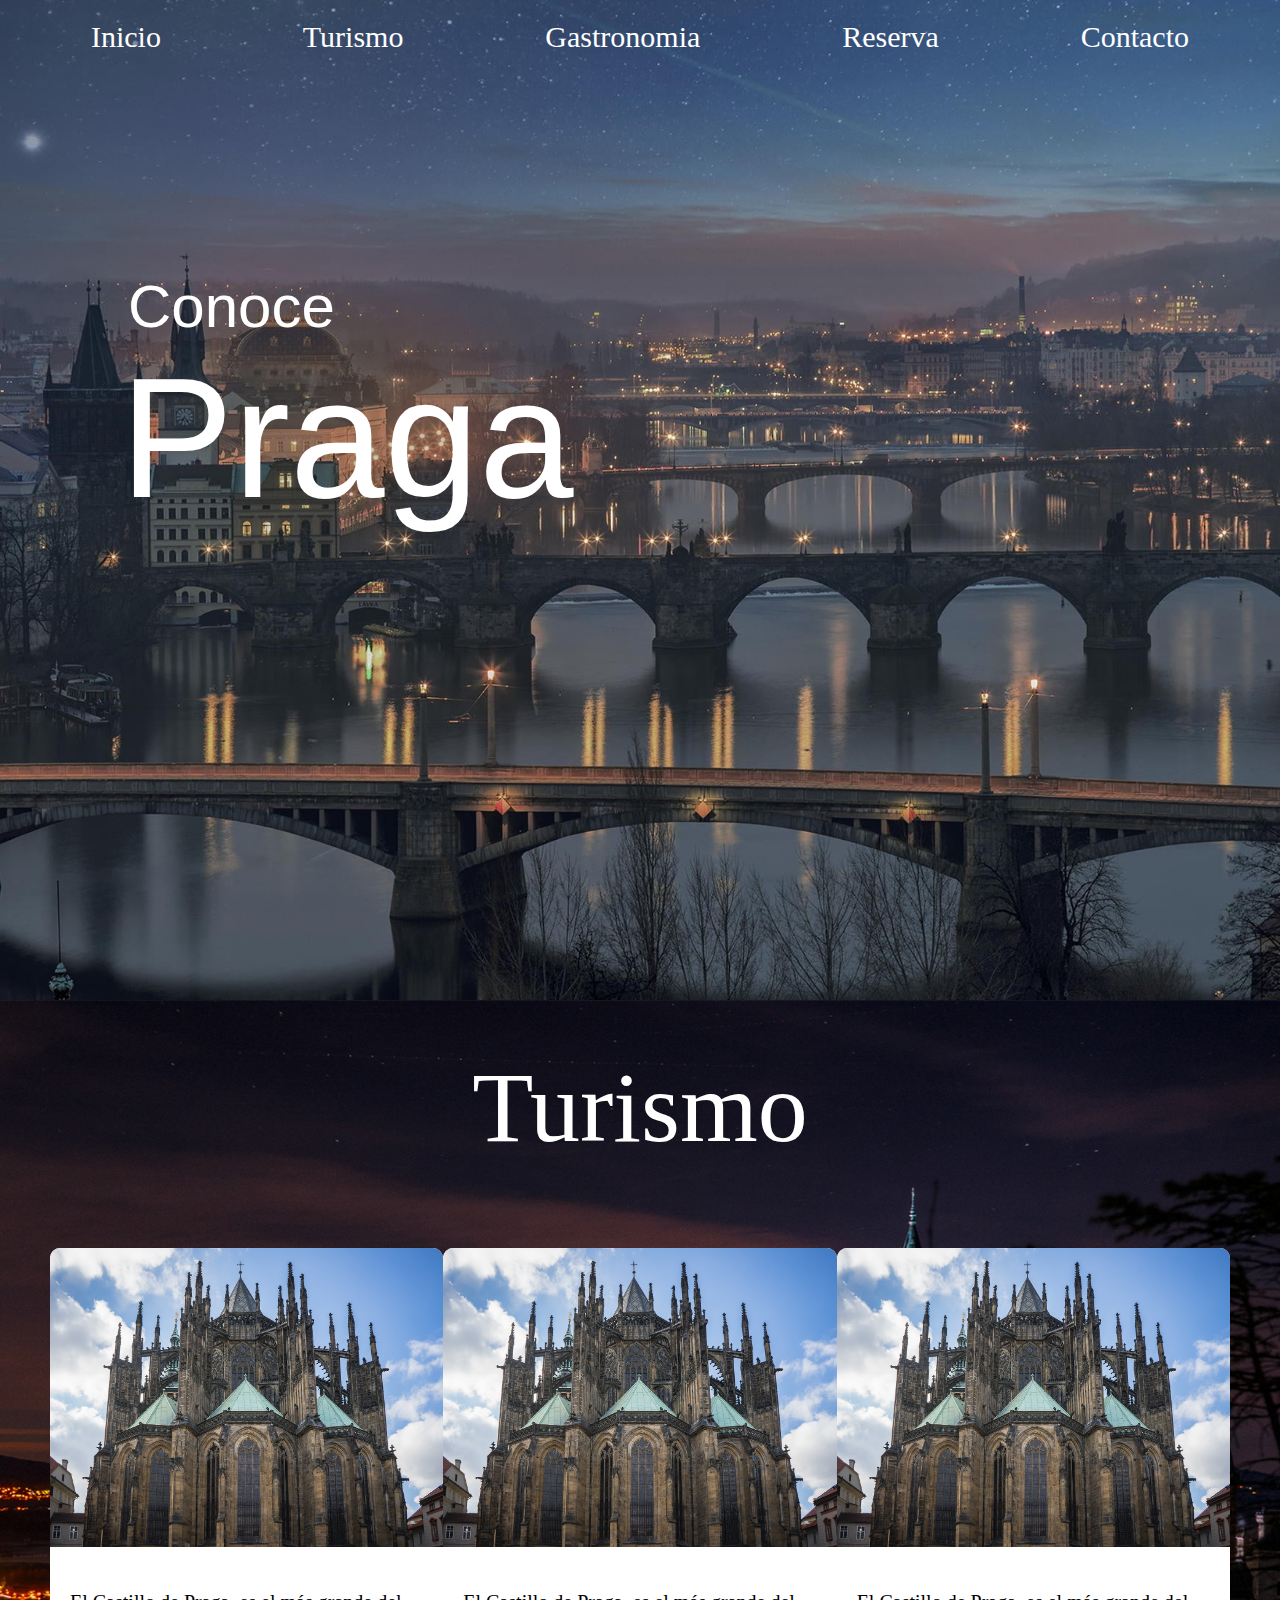
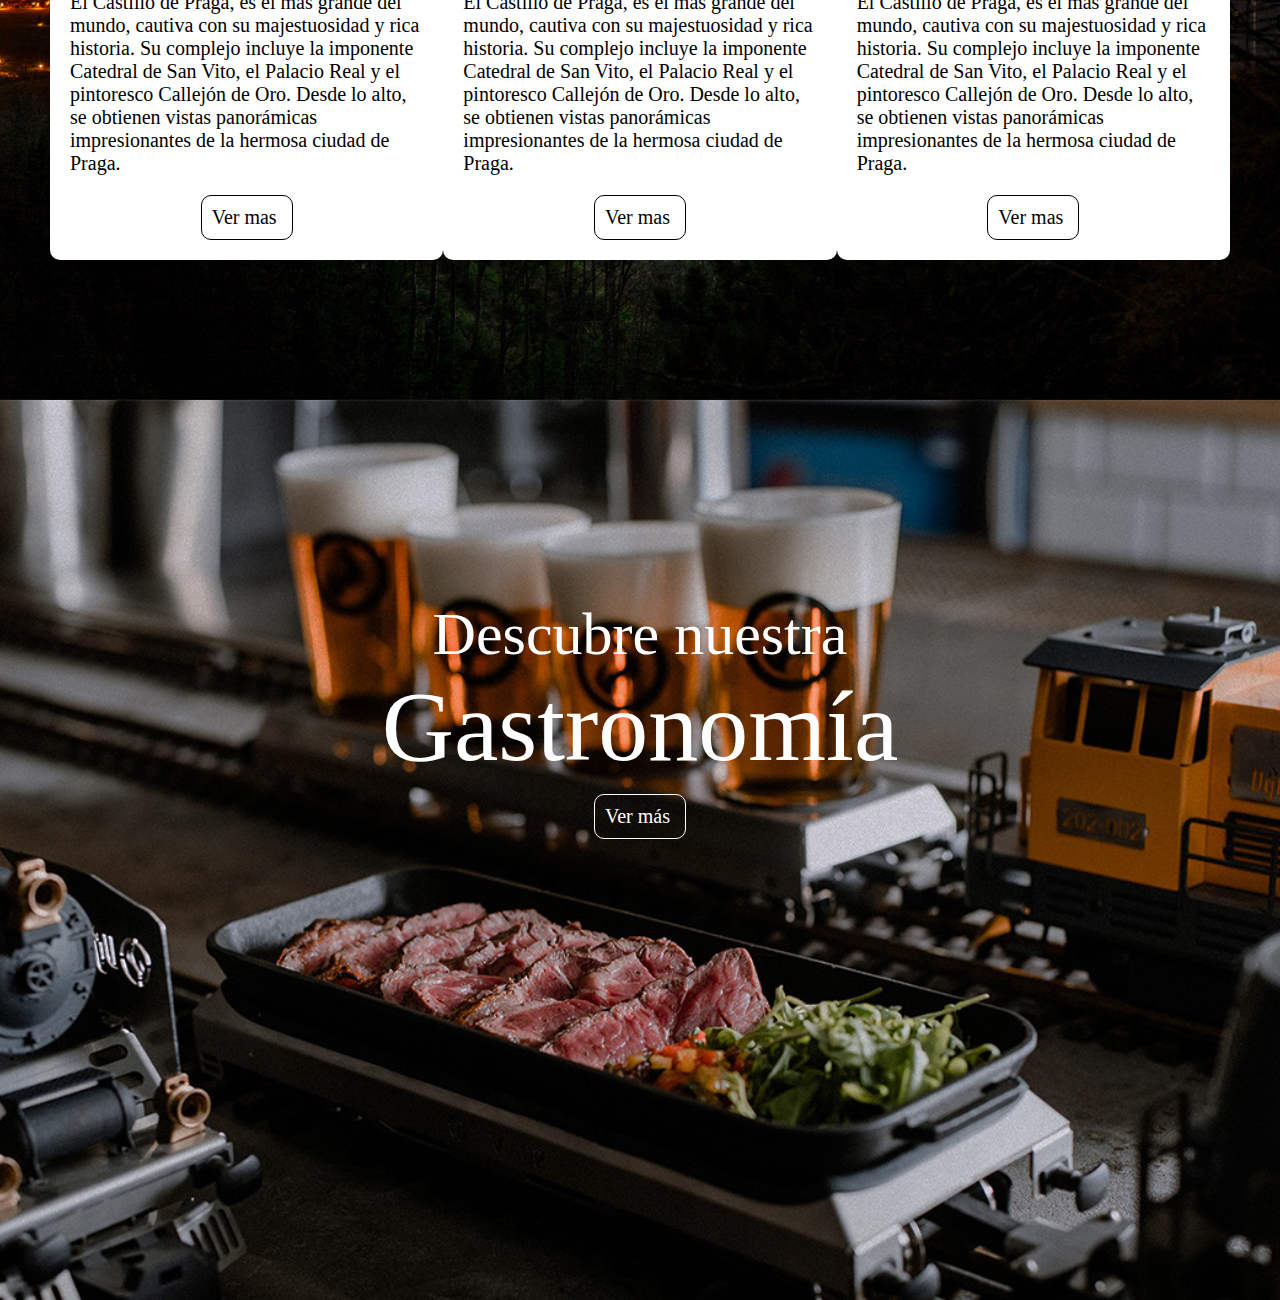
==== index.html @ 3469f2f7 "initial commit" ====
<!DOCTYPE html>
<html lang="en">

<head>
    <meta charset="UTF-8">
    <meta http-equiv="X-UA-Compatible" content="IE=edge">
    <meta name="viewport" content="width=device-width, initial-scale=1.0">

    <link rel="stylesheet" href="css/normalize.css">
    <link rel="stylesheet" href="css/style.css">
    <title>Praga</title>
</head>

<body>
    <header>
        <nav>
            <ul class="containerList">
                <li><a href="#">Inicio</a></li>
                <li><a href="#">Turismo</a></li>
                <li><a href="#">Gastronomia</a></li>
                <li><a href="#">Reserva</a></li>
                <li><a href="#">Contacto</a></li>
            </ul>
        </nav>

        <div class="indexTitulo">
            <p>Conoce</p>
            <h1>Praga</h1>
        </div>
    </header>

    <main>

        <section class="indexTurismo"> <!---------------- TURISMO ------------------>
            <h2>Turismo</h2>
            <div class="gridTurismo">
                <div class="cartasTurismo">
                    <img src="./img/castillo.jpeg" alt="">
                    <div class="cartasTexto">
                        <p>
                            El Castillo de Praga, es el más grande del mundo, cautiva con su majestuosidad y rica
                            historia.
                            Su complejo incluye la imponente Catedral de San Vito, el Palacio Real y el pintoresco
                            Callejón
                            de Oro.
                            Desde lo alto, se obtienen vistas panorámicas
                            impresionantes de la hermosa ciudad de Praga.
                        </p>
                        <a href="#">Ver mas</a>
                    </div>
                </div>
                <div class="cartasTurismo">
                    <img src="./img/castillo.jpeg" alt="">
                    <div class="cartasTexto">
                        <p>
                            El Castillo de Praga, es el más grande del mundo, cautiva con su majestuosidad y rica
                            historia.
                            Su complejo incluye la imponente Catedral de San Vito, el Palacio Real y el pintoresco
                            Callejón
                            de Oro.
                            Desde lo alto, se obtienen vistas panorámicas
                            impresionantes de la hermosa ciudad de Praga.
                        </p>
                        <a href="#">Ver mas</a>
                    </div>
                </div>
                <div class="cartasTurismo">
                    <img src="./img/castillo.jpeg" alt="">
                    <div class="cartasTexto">
                        <p>
                            El Castillo de Praga, es el más grande del mundo, cautiva con su majestuosidad y rica
                            historia.
                            Su complejo incluye la imponente Catedral de San Vito, el Palacio Real y el pintoresco
                            Callejón
                            de Oro.
                            Desde lo alto, se obtienen vistas panorámicas
                            impresionantes de la hermosa ciudad de Praga.
                        </p>
                        <a href="#">Ver mas</a>
                    </div>
                </div>
            </div>
        </section>

        <section class="indexGastronomia">
            <div>
                <p>Descubre nuestra</p>
                <h2>Gastronomía</h2>
                <a href="#">Ver más</a>
            </div>
        </section>

    </main>

    <footer>

    </footer>
</body>

</html>
---- css/style.css ----
body{
    background-color: black;
}
header {
    height: 1000px;
    width: auto;
    background-image: url(../img/Praga.jpg);
    background-size: cover;
    background-repeat: no-repeat;
    background-position: center;
    cursor: default;
}

.containerList {
    margin: 0px;
    padding: 20px;
    display: flex;
    justify-content: space-around;
    list-style: none;
}

.containerList a {
    text-decoration: none;
    color: white;
    font-size: 30px;
    padding: 20px;
    transition: all 5s;
}
.containerList a:hover{
    text-decoration: underline;
    
}


.indexTitulo {
    height: 600px;
    color: white;
    display: flex;
    flex-direction: column;
    justify-content: center;
    align-items: start;

    font-family: Arial, Helvetica, sans-serif;

}

.indexTitulo h1 {
    font-size: 170px;
    font-weight: normal;
    margin: 0px;
    margin-left: 120px;
}

.indexTitulo p {
    font-size: 60px;
    margin-bottom: 0px;
    margin-left: 128px;
}

/*-------------------------TURISMO----------------------------------- */


.indexTurismo {
    height: 1000px;
    background-image: url(../img/turismo.jpg);
    background-size: cover;
    background-position: center;
    background-repeat: no-repeat;
    cursor: default;
}

.indexTurismo h2 {
    text-align: center;
    color: white;
    margin-top: 0px;
    padding-top: 50px;
    font-weight: normal;
    font-size: 100px;
}

.gridTurismo {
    display: flex;

    justify-content: space-evenly;
    padding: 0px 50px 0px 50px;

}

.cartasTurismo {
    background-color: white;
    width: 400px;
    border-radius: 10px;
    overflow: hidden;
    transition: all 1s ease;

}

.cartasTurismo:hover {
    transform: translateY(-10%);

} 



.cartasTurismo p {
    font-size: 20px;
}

.cartasTurismo img {
    width: 100%;
}

.cartasTurismo a {
    text-decoration: none;
    width: 70px;
    color: black;
    font-size: 20px;
    padding: 10px;
    border: 1px solid black;
    border-radius: 10px;

}

.cartasTexto {
    padding: 20px;
    display: flex;
    flex-direction: column;
    justify-content: center;
    align-items: center;

}

/*-------------------------GASTRONOMIA----------------------------------- */


.indexGastronomia {
    cursor: default;
    height: 900px;
    background-image: url(../img/gastronomia.jpg);
    background-position: center;
    background-repeat: no-repeat;
    background-size: cover;

}

.indexGastronomia>div {
    display: flex;
    flex-direction: column;
    align-items: center;
    justify-content: center;
}

.indexGastronomia h2 {
    text-align: center;
    color: white;
    margin-top: 0px;
    margin-bottom: 10px;
    font-weight: normal;
    font-size: 100px
}

.indexGastronomia p {
    color: white;
    font-size: 60px;
    margin: 0px;
    margin-top: 200px;
}

.indexGastronomia a{
    text-decoration: none;
    width: 70px;
    color: white;
    font-size: 20px;
    padding: 10px;
    border: 1px solid rgb(255, 255, 255);
    border-radius: 10px;
}
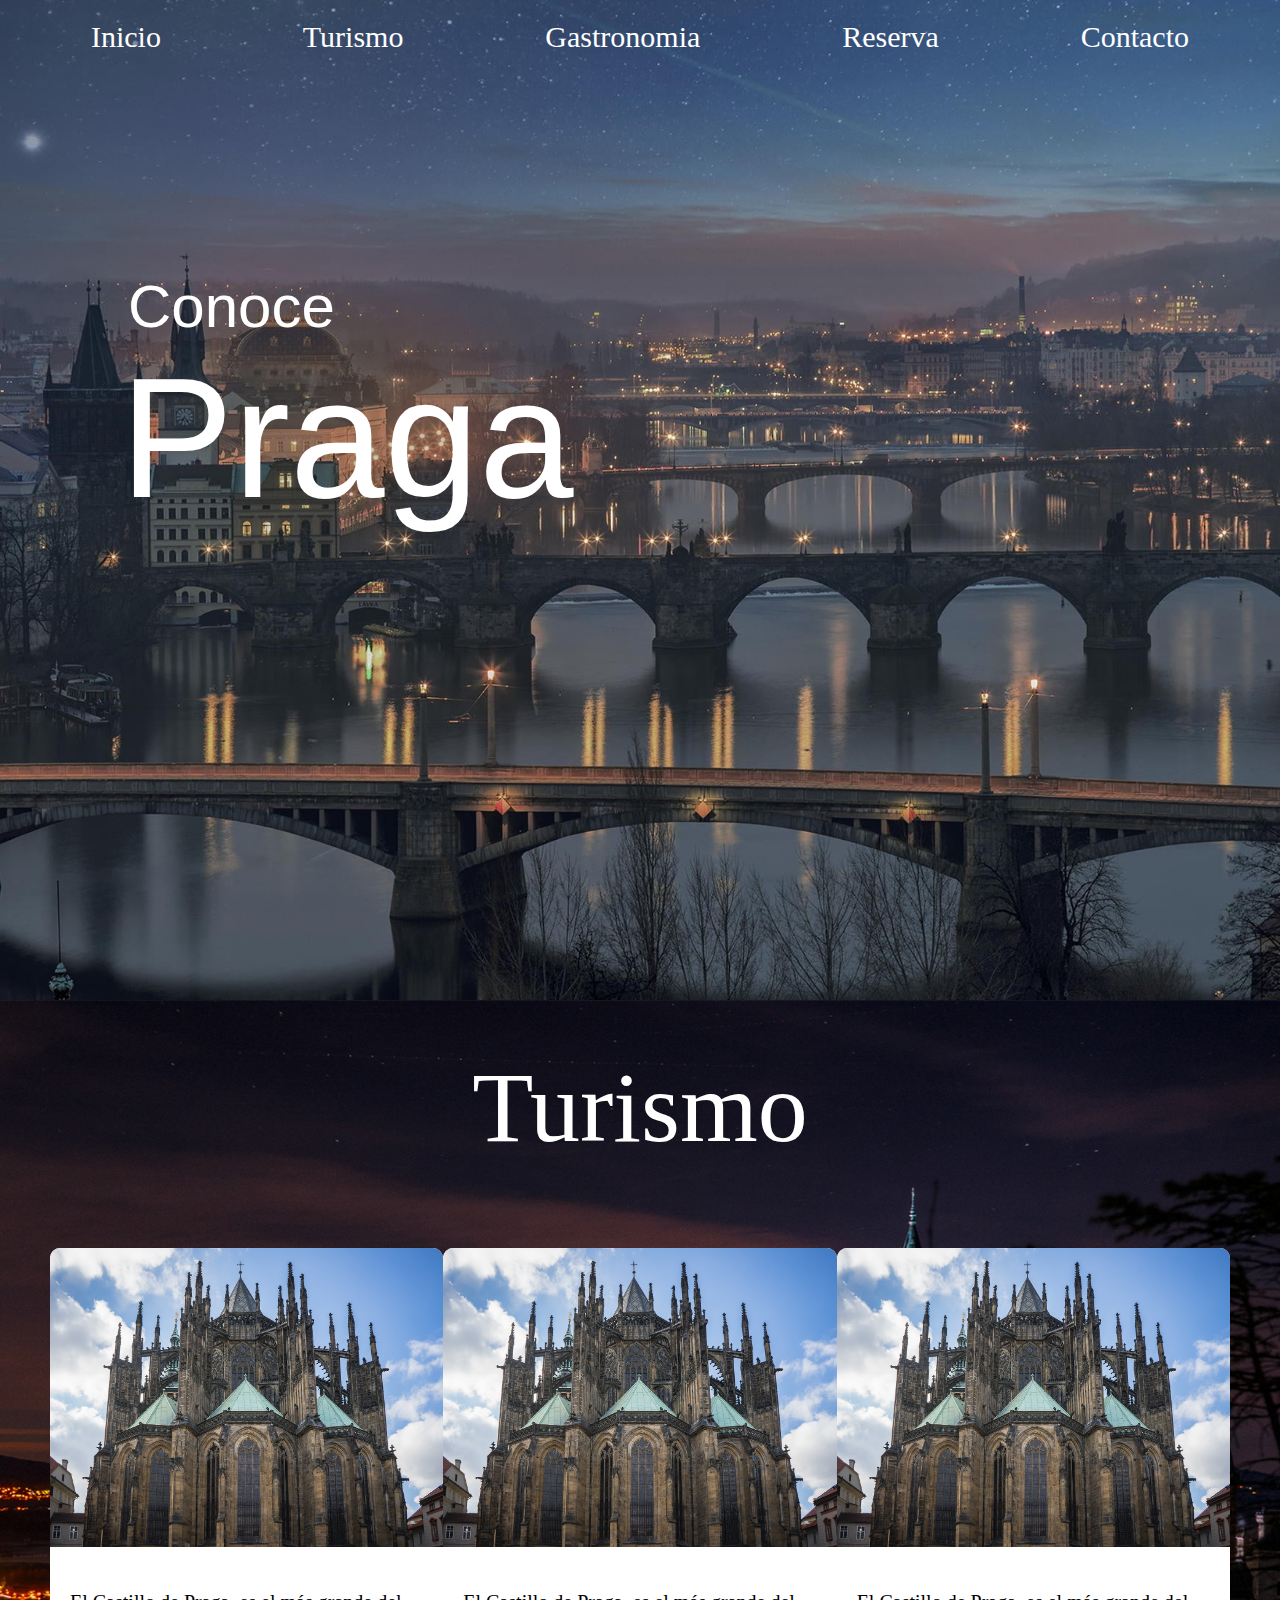
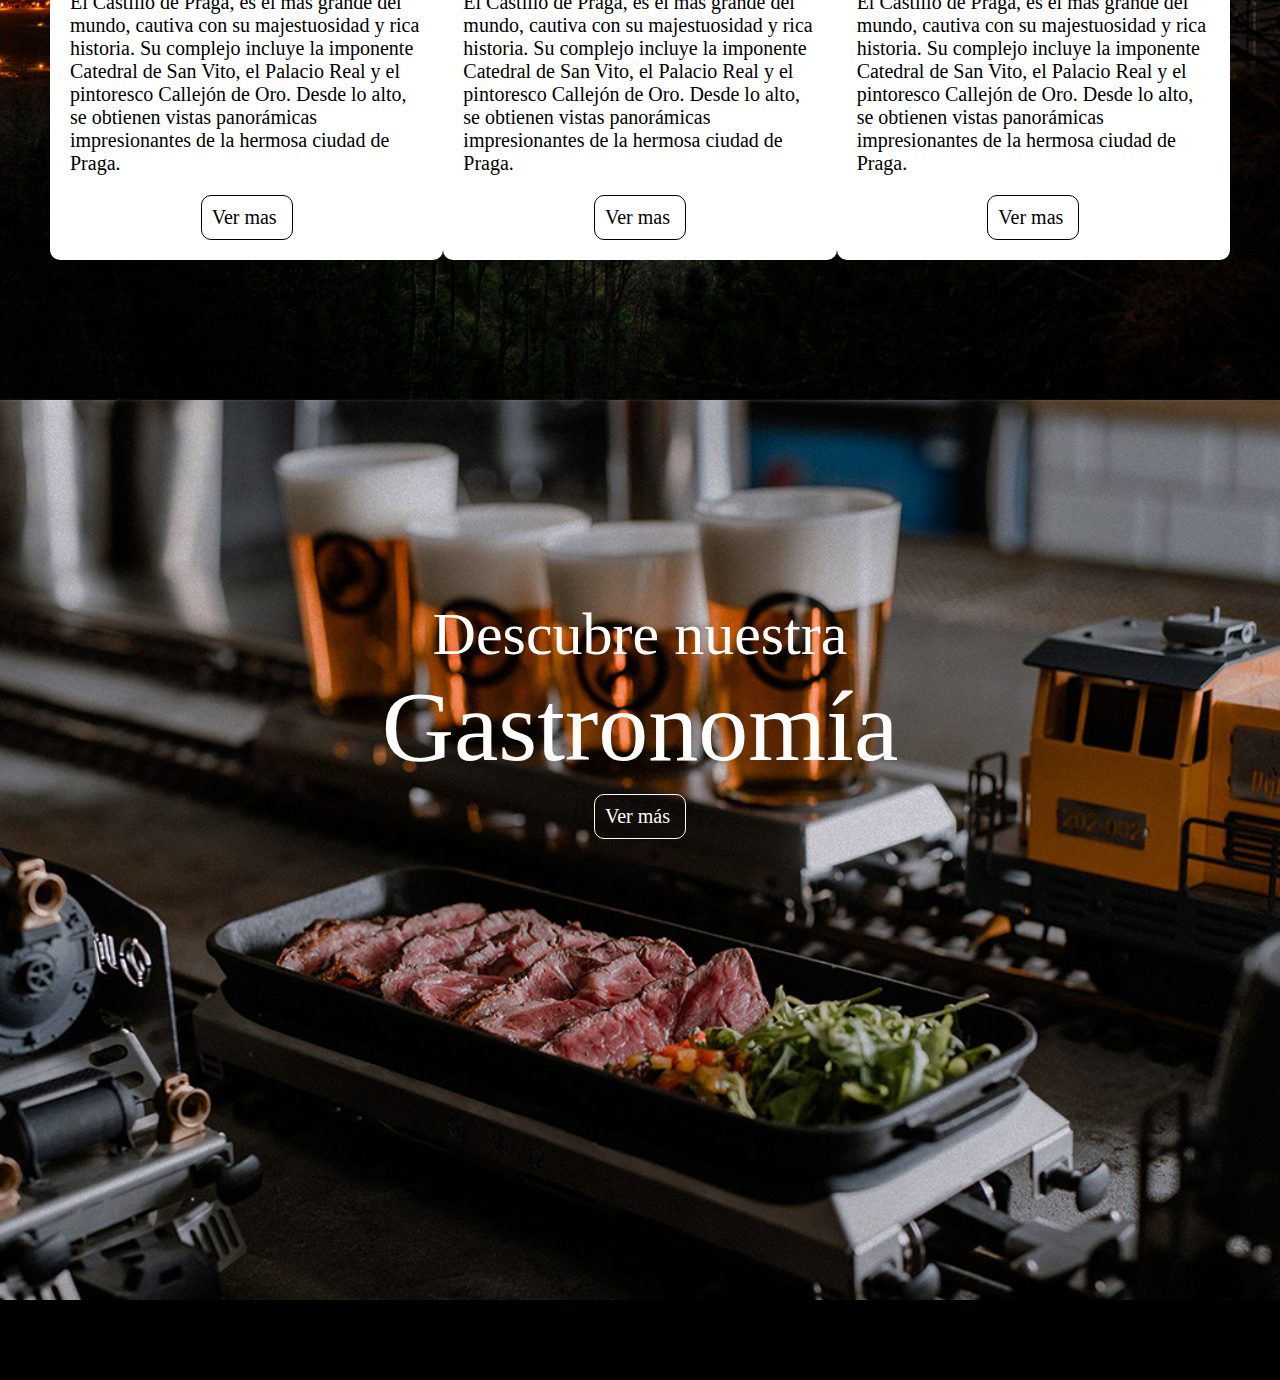
==== commit f7e67522: "trying something" ====
--- a/index.html
+++ b/index.html
@@ -12,11 +12,11 @@
 </head>
 
 <body>
-    <header>
+    <header class="indexHeader">
         <nav>
             <ul class="containerList">
                 <li><a href="#">Inicio</a></li>
-                <li><a href="#">Turismo</a></li>
+                <li><a href="turismo.html">Turismo</a></li>
                 <li><a href="#">Gastronomia</a></li>
                 <li><a href="#">Reserva</a></li>
                 <li><a href="#">Contacto</a></li>
@@ -93,7 +93,7 @@
     </main>
 
     <footer>
-
+        <h1>footer</h1>
     </footer>
 </body>
 
--- a/css/style.css
+++ b/css/style.css
@@ -1,7 +1,7 @@
 body{
     background-color: black;
 }
-header {
+.indexHeader{
     height: 1000px;
     width: auto;
     background-image: url(../img/Praga.jpg);
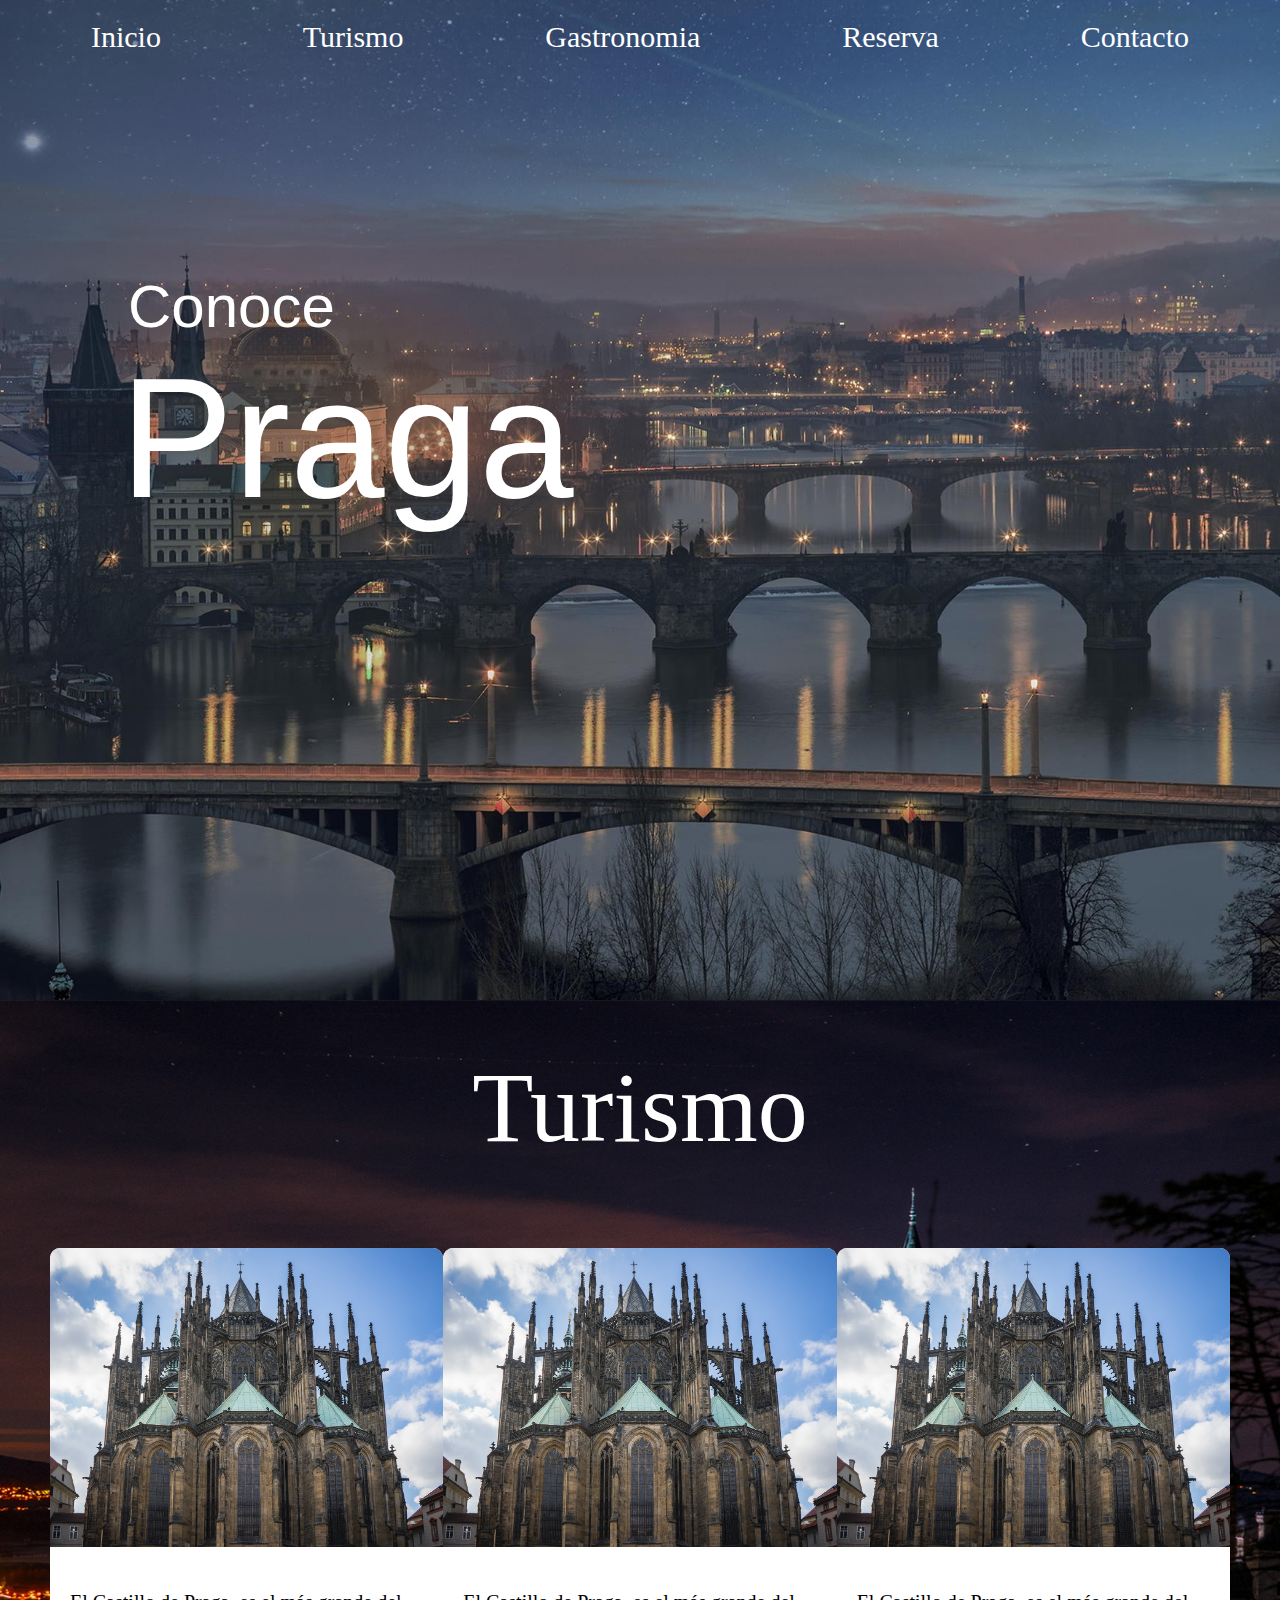
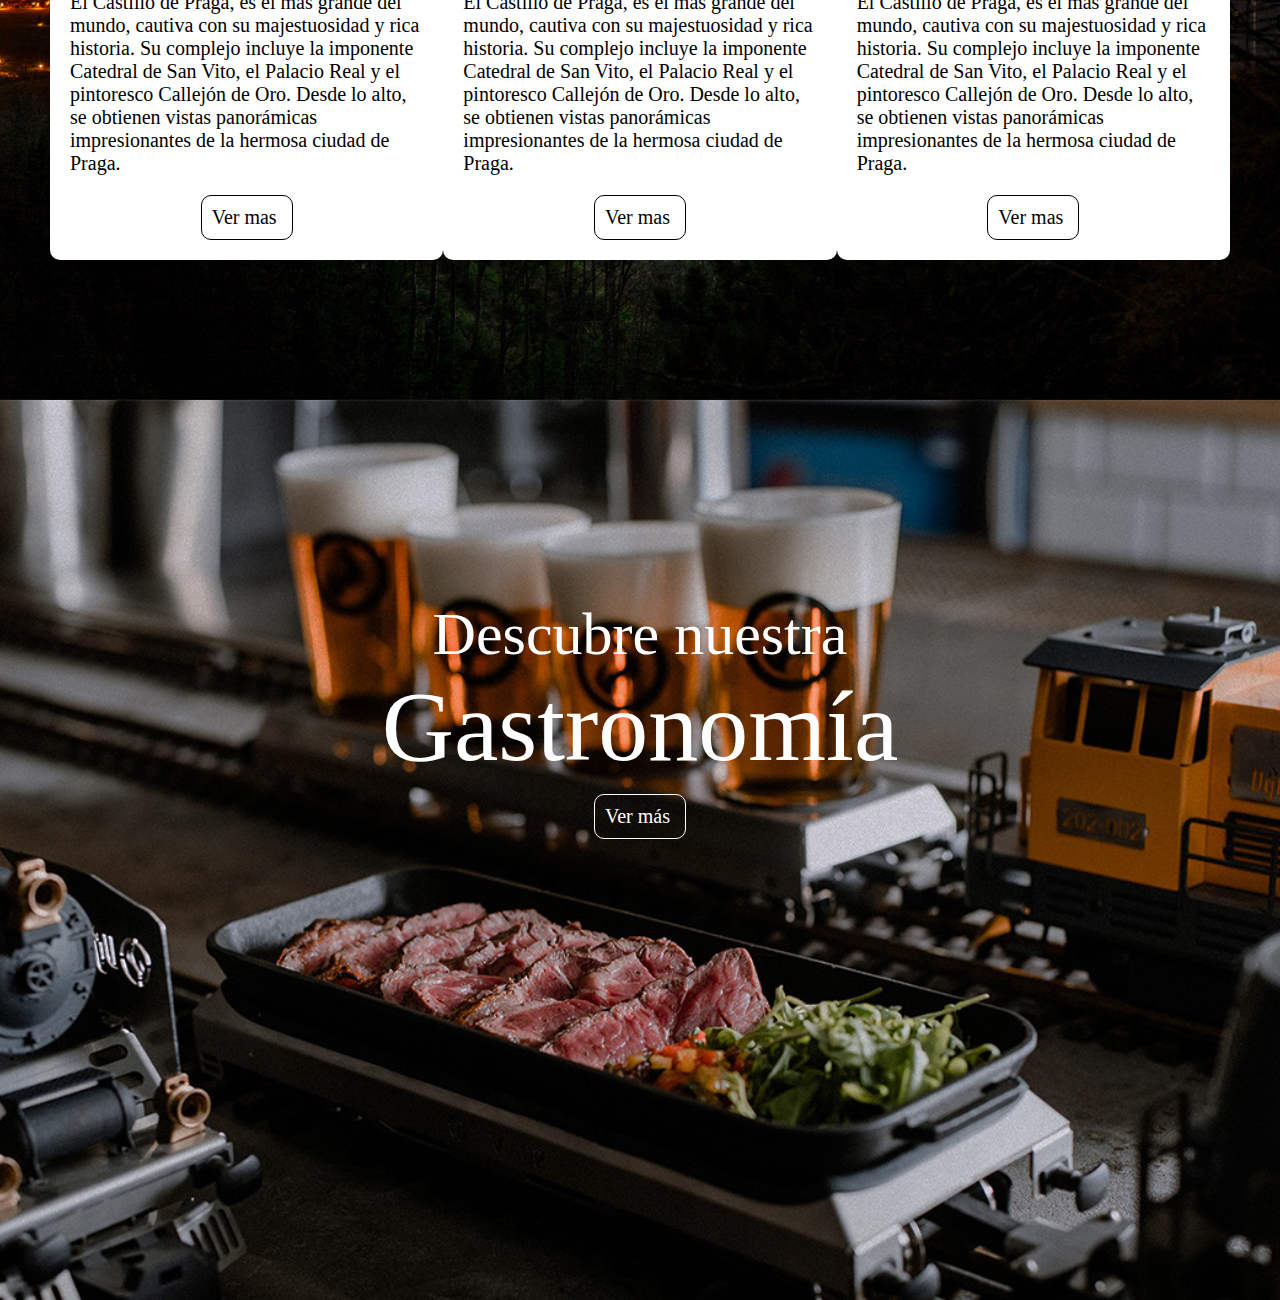
==== commit b2881602: "fixed" ====
--- a/index.html
+++ b/index.html
@@ -93,7 +93,6 @@
     </main>
 
     <footer>
-        <h1>footer</h1>
     </footer>
 </body>
 
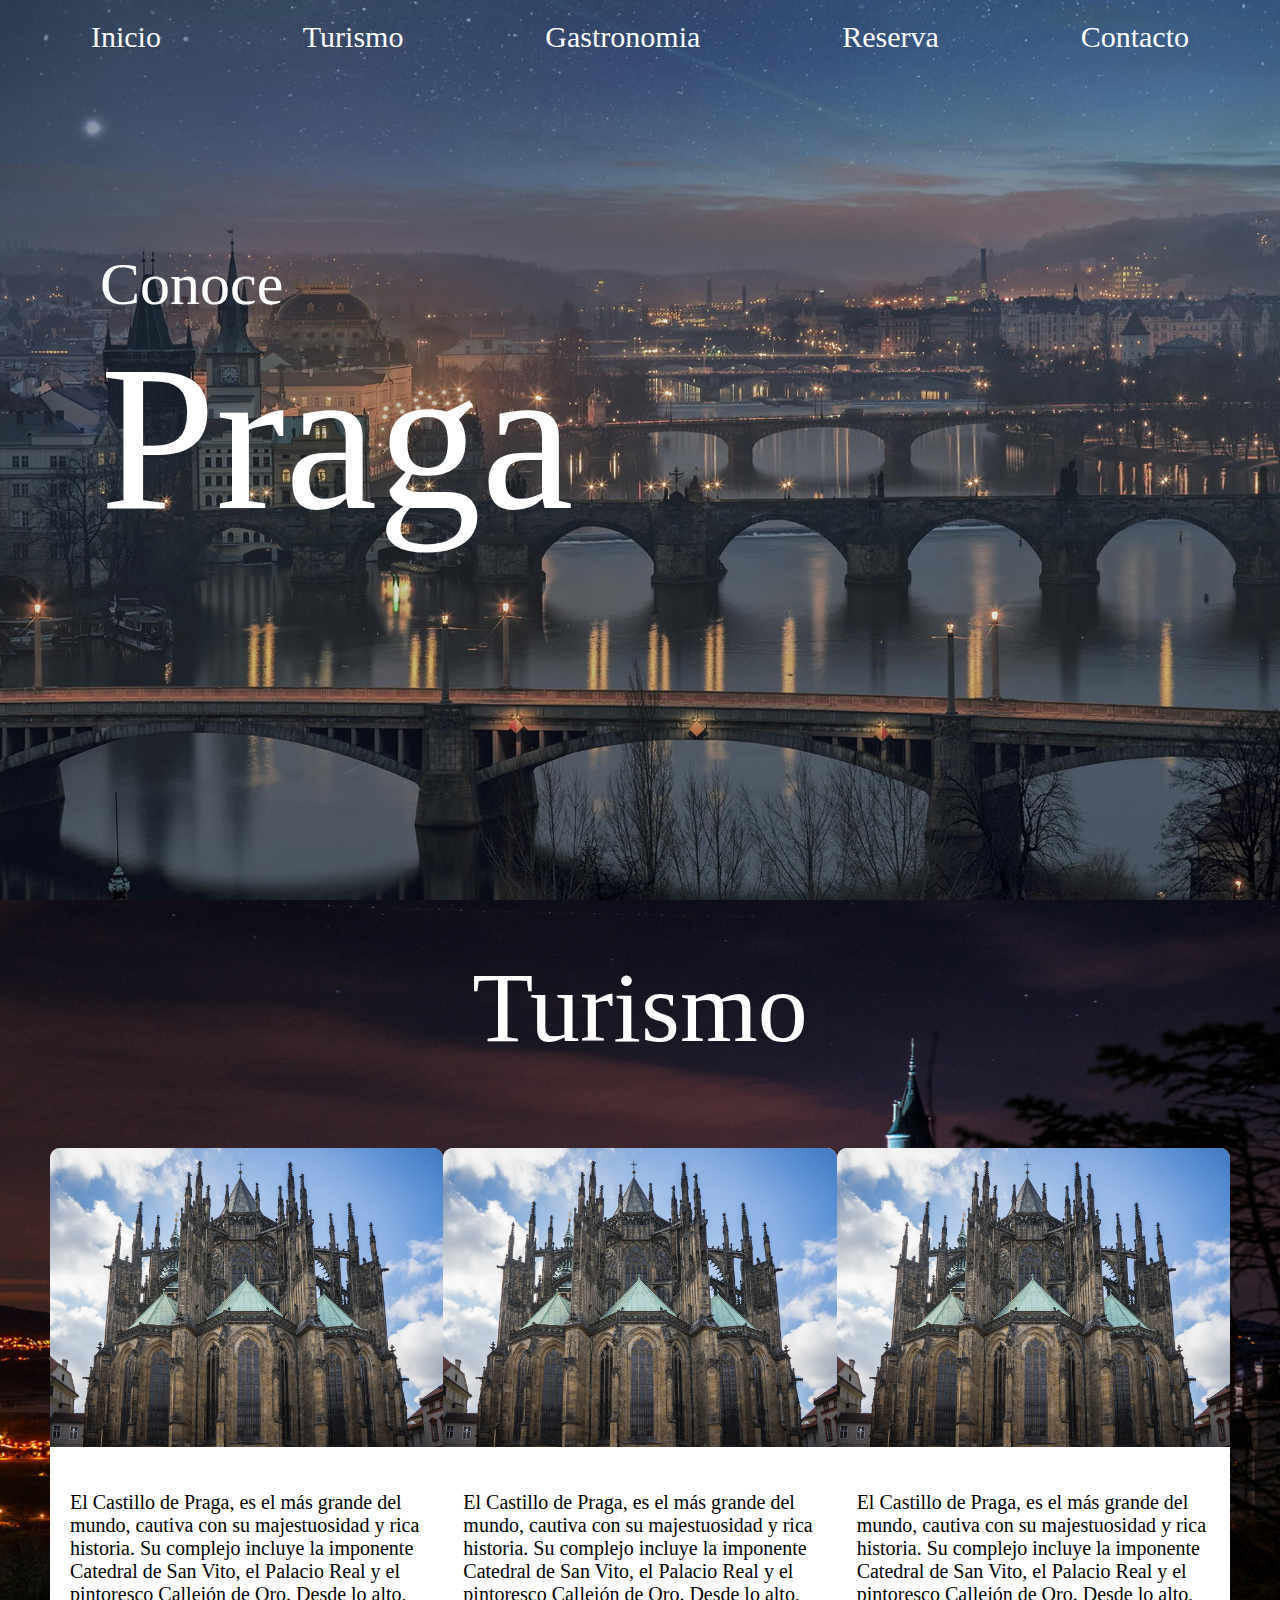
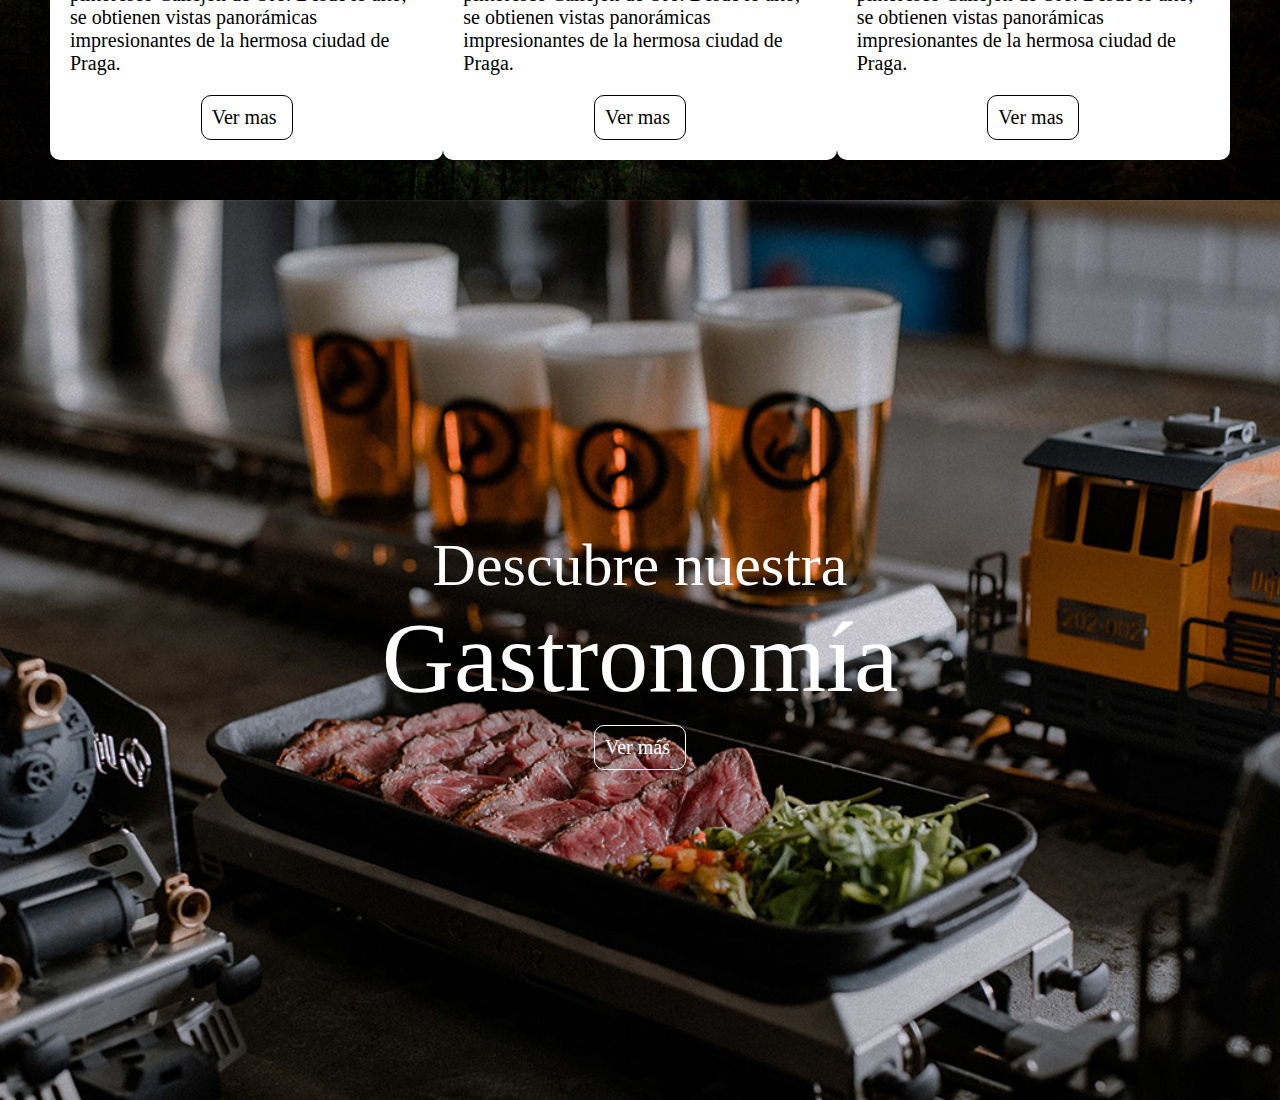
==== commit de702dc7: "Doing some litle changes" ====
--- a/index.html
+++ b/index.html
@@ -15,7 +15,7 @@
     <header class="indexHeader">
         <nav>
             <ul class="containerList">
-                <li><a href="#">Inicio</a></li>
+                <li><a href="index.html">Inicio</a></li>
                 <li><a href="turismo.html">Turismo</a></li>
                 <li><a href="#">Gastronomia</a></li>
                 <li><a href="#">Reserva</a></li>
@@ -33,7 +33,7 @@
 
         <section class="indexTurismo"> <!---------------- TURISMO ------------------>
             <h2>Turismo</h2>
-            <div class="gridTurismo">
+                <div class="gridTurismo">
                 <div class="cartasTurismo">
                     <img src="./img/castillo.jpeg" alt="">
                     <div class="cartasTexto">
--- a/css/style.css
+++ b/css/style.css
@@ -2,7 +2,7 @@
     background-color: black;
 }
 .indexHeader{
-    height: 1000px;
+    height: 100vh;
     width: auto;
     background-image: url(../img/Praga.jpg);
     background-size: cover;
@@ -24,11 +24,10 @@
     color: white;
     font-size: 30px;
     padding: 20px;
-    transition: all 5s;
+    transition: all 2s;
 }
 .containerList a:hover{
     text-decoration: underline;
-    
 }
 
 
@@ -38,30 +37,28 @@
     display: flex;
     flex-direction: column;
     justify-content: center;
-    align-items: start;
-
-    font-family: Arial, Helvetica, sans-serif;
-
+    align-items: start; 
+    font-family: 'Times New Roman', Times, serif
 }
 
 .indexTitulo h1 {
-    font-size: 170px;
+    font-size: 13rem;
     font-weight: normal;
     margin: 0px;
-    margin-left: 120px;
+    margin-left: 100px;
 }
 
 .indexTitulo p {
     font-size: 60px;
     margin-bottom: 0px;
-    margin-left: 128px;
+    margin-left: 100px;
 }
 
 /*-------------------------TURISMO----------------------------------- */
 
 
 .indexTurismo {
-    height: 1000px;
+    height: 100vh;
     background-image: url(../img/turismo.jpg);
     background-size: cover;
     background-position: center;
@@ -80,10 +77,8 @@
 
 .gridTurismo {
     display: flex;
-
     justify-content: space-evenly;
     padding: 0px 50px 0px 50px;
-
 }
 
 .cartasTurismo {
@@ -92,12 +87,10 @@
     border-radius: 10px;
     overflow: hidden;
     transition: all 1s ease;
-
 }
 
 .cartasTurismo:hover {
-    transform: translateY(-10%);
-
+    transform: translateY(-15%);
 } 
 
 
@@ -118,7 +111,6 @@
     padding: 10px;
     border: 1px solid black;
     border-radius: 10px;
-
 }
 
 .cartasTexto {
@@ -135,12 +127,14 @@
 
 .indexGastronomia {
     cursor: default;
-    height: 900px;
+    height: 100vh;
     background-image: url(../img/gastronomia.jpg);
     background-position: center;
     background-repeat: no-repeat;
     background-size: cover;
-
+    display: flex;
+    justify-content: center;
+    align-items: center;
 }
 
 .indexGastronomia>div {
@@ -163,7 +157,6 @@
     color: white;
     font-size: 60px;
     margin: 0px;
-    margin-top: 200px;
 }
 
 .indexGastronomia a{
@@ -174,4 +167,10 @@
     padding: 10px;
     border: 1px solid rgb(255, 255, 255);
     border-radius: 10px;
-}+    transition: all 1s;
+}
+
+.indexGastronomia a:hover{
+    background-color: white;
+    color: black;
+}
